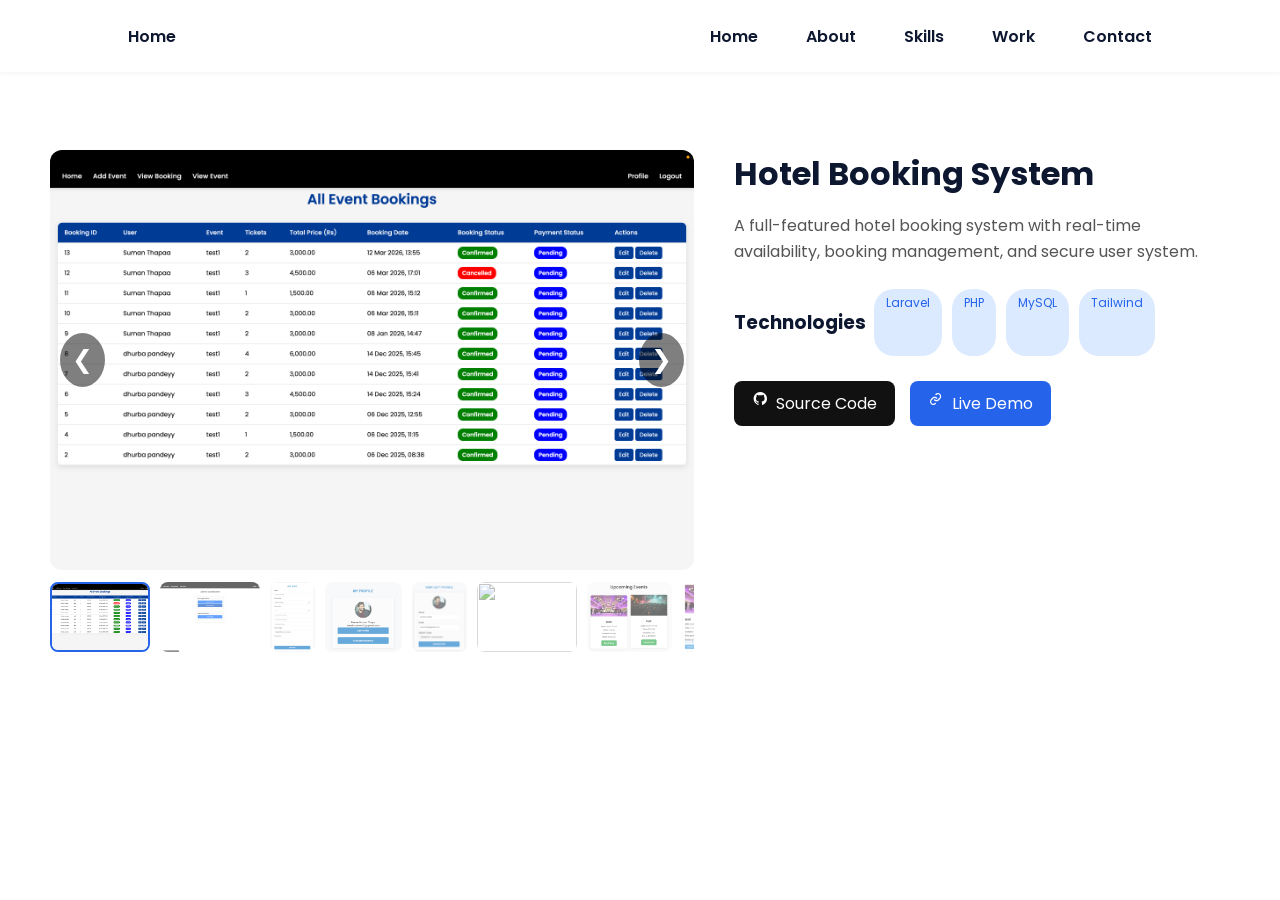
==== project/event-management.html @ b8c372fc "Adding Changes" ====
<!DOCTYPE html>
<html lang="en">
<head>
  <meta charset="UTF-8">
  <meta name="viewport" content="width=device-width, initial-scale=1.0">

  <link rel="stylesheet" href="../assets/css/styles.css">
  <link rel="stylesheet" href="style/style.css">

  <link href="https://unpkg.com/boxicons@2.1.4/css/boxicons.min.css" rel="stylesheet">

  <title>Hotel Booking Project</title>
</head>

<body>

<!-- HEADER -->
<header class="l-header">
  <nav class="nav bd-grid">
    <div><a href="../index.html" class="nav__logo">Home</a></div>

    <ul class="nav__list">
      <li class="nav__item"><a href="../index.html#home" class="nav__link">Home</a></li>
      <li class="nav__item"><a href="../index.html#about" class="nav__link">About</a></li>
      <li class="nav__item"><a href="../index.html#skills" class="nav__link">Skills</a></li>
      <li class="nav__item"><a href="../index.html#work" class="nav__link">Work</a></li>
      <li class="nav__item"><a href="../index.html#contact" class="nav__link">Contact</a></li>
    </ul>
  </nav>
</header>

<!-- PROJECT -->
<section class="project-detail">

  <div class="detail-container">

    <!-- LEFT -->
    <div class="left">

      <div class="slider">
            <span class="arrow left-arrow" onclick="prevSlide()">❮</span>

            <img id="mainImage" class="main-img" onclick="openPreview()">

            <span class="arrow right-arrow" onclick="nextSlide()">❯</span>
    </div>

    <!-- Thumbnails (auto generated) -->
    <div class="thumbs"></div>
        <div id="preview" class="preview" onclick="outsideClick(event)">
            <span class="close" onclick="closePreview()">✖</span>
            <img id="previewImg">
        </div>
    </div>

    <!-- RIGHT -->
    <div class="right">

      <h1 class="title">Hotel Booking System</h1>

      <p class="desc">
        A full-featured hotel booking system with real-time availability,
        booking management, and secure user system.
      </p>

      <div class="tech">
        <h3>Technologies</h3>
        <div class="tags">
          <span>Laravel</span>
          <span>PHP</span>
          <span>MySQL</span>
          <span>Tailwind</span>
        </div>
      </div>

      <div class="buttons">
        <a href="#" class="btn github"><i class="bx bxl-github"></i> Source Code</a>
        <a href="#" class="btn live"><i class="bx bx-link"></i> Live Demo</a>
      </div>

    </div>

  </div>

</section>


</body>
</html>



<script src="js/script.js"></script>

<script>
    initSlider([
        "../assets/img/project/event_management/1.png",
        "../assets/img/project/event_management/2.png",
        "../assets/img/project/event_management/3.png",
        "../assets/img/project/event_management/4.png",
        "../assets/img/project/event_management/5.png",
        "../assets/img/project/event_management/6.png",
        "../assets/img/project/event_management/7.png",
        "../assets/img/project/event_management/8.png",
        "../assets/img/project/event_management/9.png"

    ]);
</script>
---- assets/css/styles.css ----
/*===== GOOGLE FONTS =====*/
@import url("https://fonts.googleapis.com/css2?family=Poppins:wght@400;600;700&display=swap");
/*===== VARIABLES CSS =====*/
:root {
  --header-height: 3rem;
  --font-semi: 600;
  /*===== Colores =====*/
  /*Purple 260 - Red 355 - Blue 224 - Pink 340*/
  /* HSL color mode */
  --hue-color: 224;
  --first-color: hsl(var(--hue-color), 89%, 60%);
  --second-color: hsl(var(--hue-color), 56%, 12%);
  /*===== Fuente y tipografia =====*/
  --body-font: "Poppins", sans-serif;
  --big-font-size: 2rem;
  --h2-font-size: 1.25rem;
  --normal-font-size: .938rem;
  --smaller-font-size: .75rem;
  /*===== Margenes =====*/
  --mb-2: 1rem;
  --mb-4: 2rem;
  --mb-5: 2.5rem;
  --mb-6: 3rem;
  /*===== z index =====*/
  --z-back: -10;
  --z-fixed: 100;
}
@media screen and (min-width: 968px) {
  :root {
    --big-font-size: 3.5rem;
    --h2-font-size: 2rem;
    --normal-font-size: 1rem;
    --smaller-font-size: .875rem;
  }
}

/*===== BASE =====*/
*, ::before, ::after {
  box-sizing: border-box;
}

html {
  scroll-behavior: smooth;
}

body {
  margin: var(--header-height) 0 0 0;
  font-family: var(--body-font);
  font-size: var(--normal-font-size);
  color: var(--second-color);
}

h1, h2, p {
  margin: 0;
}

ul {
  margin: 0;
  padding: 0;
  list-style: none;
}

a {
  text-decoration: none;
}

img {
  max-width: 100%;
  height: auto;
  display: block;
}

/*===== CLASS CSS ===== */
.section-title {
  position: relative;
  font-size: var(--h2-font-size);
  color: var(--first-color);
  margin-top: var(--mb-2);
  margin-bottom: var(--mb-4);
  text-align: center;
}
.section-title::after {
  position: absolute;
  content: "";
  width: 64px;
  height: 0.18rem;
  left: 0;
  right: 0;
  margin: auto;
  top: 2rem;
  background-color: var(--first-color);
}

.section {
  padding-top: 3rem;
  padding-bottom: 2rem;
}

/*===== LAYOUT =====*/
.bd-grid {
  max-width: 1024px;
  display: grid;
  margin-left: var(--mb-2);
  margin-right: var(--mb-2);
}

.l-header {
  width: 100%;
  position: fixed;
  top: 0;
  left: 0;
  z-index: var(--z-fixed);
  background-color: #fff;
  box-shadow: 0 1px 4px rgba(146, 161, 176, 0.15);
}

/*===== NAV =====*/
.nav {
  height: var(--header-height);
  display: flex;
  justify-content: space-between;
  align-items: center;
  font-weight: var(--font-semi);
}
@media screen and (max-width: 767px) {
  .nav__menu {
    position: fixed;
    top: var(--header-height);
    right: -100%;
    width: 80%;
    height: 100%;
    padding: 2rem;
    background-color: var(--second-color);
    transition: 0.5s;
  }
}
.nav__item {
  margin-bottom: var(--mb-4);
}
.nav__link {
  position: relative;
  color: #fff;
}
.nav__link:hover {
  position: relative;
}
.nav__link:hover::after {
  position: absolute;
  content: "";
  width: 100%;
  height: 0.18rem;
  left: 0;
  top: 2rem;
  background-color: var(--first-color);
}
.nav__logo {
  color: var(--second-color);
}
.nav__toggle {
  color: var(--second-color);
  font-size: 1.5rem;
  cursor: pointer;
}

/*Active menu*/
.active-link::after {
  position: absolute;
  content: "";
  width: 100%;
  height: 0.18rem;
  left: 0;
  top: 2rem;
  background-color: var(--first-color);
}

/*=== Show menu ===*/
.show {
  right: 0;
}

/*===== HOME =====*/
.home {
  position: relative;
  row-gap: 5rem;
  padding: 4rem 0 5rem;
}
.home__data {
  align-self: center;
}
.home__title {
  font-size: var(--big-font-size);
  margin-bottom: var(--mb-5);
}
.home__title-color {
  color: var(--first-color);
}
.home__social {
  display: flex;
  flex-direction: column;
}
.home__social-icon {
  width: max-content;
  margin-bottom: var(--mb-2);
  font-size: 1.5rem;
  color: var(--second-color);
}
.home__social-icon:hover {
  color: var(--first-color);
}
.home__img {
  position: absolute;
  right: 0;
  bottom: 0;
  width: 260px;
}
.home__blob {
  fill: var(--first-color);
}
.home__blob-img {
  width: 360px;
}

/*BUTTONS*/
.button {
  display: inline-block;
  background-color: var(--first-color);
  color: #fff;
  padding: 0.75rem 2.5rem;
  font-weight: var(--font-semi);
  border-radius: 0.5rem;
  transition: 0.3s;
}
.button:hover {
  box-shadow: 0px 10px 36px rgba(0, 0, 0, 0.15);
}

/* ===== ABOUT =====*/
.about__container {
  row-gap: 2rem;
  text-align: center;
}
.about__subtitle {
  margin-bottom: var(--mb-2);
}
.about__img {
  justify-self: center;
}
.about__img img {
  width: 200px;
  border-radius: 0.5rem;
}

/* ===== SKILLS =====*/
.skills__container {
  row-gap: 2rem;
  text-align: center;
}
.skills__subtitle {
  margin-bottom: var(--mb-2);
}
.skills__text {
  margin-bottom: var(--mb-4);
}
.skills__data {
  display: flex;
  justify-content: space-between;
  align-items: center;
  position: relative;
  font-weight: var(--font-semi);
  padding: 0.5rem 1rem;
  margin-bottom: var(--mb-4);
  border-radius: 0.5rem;
  box-shadow: 0px 4px 25px rgba(14, 36, 49, 0.15);
}
.skills__icon {
  font-size: 2rem;
  margin-right: var(--mb-2);
  color: var(--first-color);
}
.skills__names {
  display: flex;
  align-items: center;
}
.skills__bar {
  position: absolute;
  left: 0;
  bottom: 0;
  background-color: var(--first-color);
  height: 0.25rem;
  border-radius: 0.5rem;
  z-index: var(--z-back);
}
.skills__html {
  width: 95%;
}
.skills__css {
  width: 85%;
}
.skills__js {
  width: 65%;
}
.skills__ux {
  width: 85%;
}
.skills__img {
  border-radius: 0.5rem;
}

/* ===== WORK =====*/
.work__container {
  row-gap: 2rem;
}
.work__img {
  box-shadow: 0px 4px 25px rgba(14, 36, 49, 0.15);
  border-radius: 0.5rem;
  overflow: hidden;
}
.work__img img {
  transition: 1s;
}
.work__img img:hover {
  transform: scale(1.1);
}

/* ===== CONTACT =====*/
.contact__input {
  width: 100%;
  font-size: var(--normal-font-size);
  font-weight: var(--font-semi);
  padding: 1rem;
  border-radius: 0.5rem;
  border: 1.5px solid var(--second-color);
  outline: none;
  margin-bottom: var(--mb-4);
}
.contact__button {
  display: block;
  border: none;
  outline: none;
  font-size: var(--normal-font-size);
  cursor: pointer;
  margin-left: auto;
}

/* ===== FOOTER =====*/
.footer {
  background-color: var(--second-color);
  color: #fff;
  text-align: center;
  font-weight: var(--font-semi);
  padding: 2rem 0;
}
.footer__title {
  font-size: 2rem;
  margin-bottom: var(--mb-4);
}
.footer__social {
  margin-bottom: var(--mb-4);
}
.footer__icon {
  font-size: 1.5rem;
  color: #fff;
  margin: 0 var(--mb-2);
}
.footer__copy {
  font-size: var(--smaller-font-size);
}

/* ===== MEDIA QUERIES=====*/
@media screen and (max-width: 320px) {
  .home {
    row-gap: 2rem;
  }
  .home__img {
    width: 200px;
  }
}
@media screen and (min-width: 576px) {
  .home {
    padding: 4rem 0 2rem;
  }
  .home__social {
    padding-top: 0;
    padding-bottom: 2.5rem;
    flex-direction: row;
    align-self: flex-end;
  }
  .home__social-icon {
    margin-bottom: 0;
    margin-right: var(--mb-4);
  }
  .home__img {
    width: 300px;
    bottom: 25%;
  }
  .about__container {
    grid-template-columns: repeat(2, 1fr);
    align-items: center;
    text-align: initial;
  }
  .skills__container {
    grid-template-columns: 0.7fr;
    justify-content: center;
    column-gap: 1rem;
  }
  .work__container {
    grid-template-columns: repeat(2, 1fr);
    column-gap: 2rem;
    padding-top: 2rem;
  }
  .contact__form {
    width: 360px;
    padding-top: 2rem;
  }
  .contact__container {
    justify-items: center;
  }
}
@media screen and (min-width: 768px) {
  body {
    margin: 0;
  }
  .section {
    padding-top: 4rem;
    padding-bottom: 3rem;
  }
  .section-title {
    margin-bottom: var(--mb-6);
  }
  .section-title::after {
    width: 80px;
    top: 3rem;
  }
  .nav {
    height: calc(var(--header-height) + 1.5rem);
  }
  .nav__list {
    display: flex;
    padding-top: 0;
  }
  .nav__item {
    margin-left: var(--mb-6);
    margin-bottom: 0;
  }
  .nav__toggle {
    display: none;
  }
  .nav__link {
    color: var(--second-color);
  }
  .home {
    padding: 8rem 0 2rem;
  }
  .home__img {
    width: 400px;
    bottom: 10%;
  }
  .about__container {
    padding-top: 2rem;
  }
  .about__img img {
    width: 300px;
  }
  .skills__container {
    grid-template-columns: repeat(2, 1fr);
    column-gap: 2rem;
    align-items: center;
    text-align: initial;
  }
  .work__container {
    grid-template-columns: repeat(3, 1fr);
    column-gap: 2rem;
  }
}
@media screen and (min-width: 992px) {
  .bd-grid {
    margin-left: auto;
    margin-right: auto;
  }
  .home {
    padding: 10rem 0 2rem;
  }
  .home__img {
    width: 450px;
  }
}


.skills-container {
    display: grid;
    grid-template-columns: repeat(auto-fit, minmax(300px, 1fr));
    gap: 25px;
    margin-top: 2rem;
}

.skills-card {
    background: #fff;
    padding: 20px;
    border-radius: 15px;
    box-shadow: 0 5px 15px rgba(0,0,0,0.1);
    transition: 0.3s;
}

.skills-card:hover {
    transform: translateY(-10px);
    box-shadow: 0 10px 25px rgba(0,0,0,0.2);
}

.card-header {
    display: flex;
    flex-direction: column;
    justify-content: space-between;
    align-items: center;
    margin-bottom: 15px;
}

.card-header span {
    border: 1px solid #3b82f6;
    color: #3b82f6;
    padding: 3px 10px;
    border-radius: 20px;
    font-size: 12px;
}

/* .skills-card ul {
    list-style: none;
    padding: 0;
} */

.skills-card ul li {
    display: flex;
    align-items: center;
    gap: 12px;
    margin: 12px 0;
    font-weight: 500;
    transition: 0.3s;
    color: #333;
    transition: 0.3s;
}

.skills-card ul {
    display: flex;
    flex-direction: column;
    gap: 10px; /* 🔥 space between HTML, CSS, JS */
}
.skills-card ul li i {
    font-size: 20px;
    color: #3b82f6;
}

.skills-card ul li:hover {
    transform: translateX(5px);
    color: #000;
}

.skills-card ul li img {
    width: 40px;
    height: 40px;
    object-fit: contain;
    min-width: 40px;
}



.title {
    display: flex;
    align-items: center;
    gap: 30px; /* space between image and text */
}

.title img {
    width: 45px;
    height: 45px;
    object-fit: cover;
}

.card-header span {
    border: 1px solid #3b82f6;
    color: #3b82f6;
    padding: 3px 10px;
    border-radius: 20px;
    font-size: 12px;
}

.custom-text {
  font-size: 1rem;
  color: #6b7280; /* gray-500 */
  line-height: 1.625;
  max-width: 42rem;
  margin-left: auto;
  margin-right: auto;
  text-align: center;
  animation: fadeInUp 0.6s ease-out 0.2s both;
}

@media (min-width: 768px) {
  .custom-text {
    font-size: 1.125rem;
  }
}

@keyframes fadeInUp {
  from {
    opacity: 0;
    transform: translateY(20px);
  }
  to {
    opacity: 1;
    transform: translateY(0);
  }
}



/* Section */
.projects {
  padding: 50px 20px;
  text-align: center;
}

/* Title */
.section-title {
  font-size: 28px;
  color: #2563eb; /* blue */
  margin-bottom: 30px;
}

/* Container */
.project-container {
  display: grid;
  grid-template-columns: repeat(3, 1fr);
  gap: 25px;
}

/* Card */
.project-card {
  background: #fff;
  padding: 15px;
  border-radius: 15px;
  box-shadow: 0 5px 15px rgba(0,0,0,0.1);
  text-align: left;
  transition: 0.3s;
}

.project-card:hover {
  transform: translateY(-5px);
}

/* Image */
.project-img {
  width: 100%;
  height: 180px;
  object-fit: cover;
  border-radius: 10px;
}

/* Title */
.project-title {
  font-size: 18px;
  font-weight: bold;
  margin: 10px 0;
}

/* Description */
.project-desc {
  font-size: 14px;
  color: #555;
  margin-bottom: 10px;
}

/* Tech tags */
.tech {
  display: flex;
  flex-wrap: wrap;
  gap: 8px;
}

.tech span {
  background: #dbeafe;
  color: #2563eb;
  padding: 5px 10px;
  border-radius: 20px;
  font-size: 12px;
}


/* Tablet */
@media (max-width: 900px) {
  .project-container {
    grid-template-columns: repeat(2, 1fr);
  }
}

/* Mobile */
@media (max-width: 600px) {
  .project-container {
    grid-template-columns: 1fr;
  }
}



/* Image wrapper */
/* wrapper */
.img-box {
  position: relative;
  overflow: hidden;
  border-radius: 10px;
}

/* image (NO zoom now) */
.project-img {
  width: 100%;
  height: 180px;
  object-fit: cover;
}

/* overlay */
.overlay {
  position: absolute;
  inset: 0;
  /* background: rgba(245, 245, 245, 0.6); */
  display: flex;
  justify-content: center;
  align-items: center;
  gap: 15px;
  opacity: 0;
  transition: 0.3s;
}

/* icons */
.icon {
  background: rgb(39, 36, 36);
  color: #2563eb;
  font-size: 20px;
  padding: 12px;
  border-radius: 50%;
  transform: scale(0.7);
  transition: 0.3s;
}

/* icon hover zoom */
.icon:hover {
  transform: scale(1.2);
  background: #2563eb;
  color: white;
}

/* show overlay */
.project-card:hover .overlay {
  opacity: 1;
}

/* animate icons when card hover */
.project-card:hover .icon {
  transform: scale(1);
}

/* bottom line (keep same) */
.bottom-line {
  height: 3px;
  width: 0%;
  background: #2563eb;
  margin-top: 10px;
  transition: 0.3s;
}

.project-card:hover .bottom-line {
  width: 100%;
}

/* cursor */
.project-card {
  cursor: pointer;
}
---- project/style/style.css ----
.project-detail {
  padding-top: 90px;
}

/* layout */
.detail-container {
  display: grid;
  grid-template-columns: 1.3fr 1fr;
  gap: 40px;
  padding: 60px 50px;
}

/* slider */
.slider {
  position: relative;
}

.main-img {
  width: 100%;
  height: 420px;
  object-fit: cover;
  border-radius: 12px;
  cursor: pointer;
}

/* arrows */
.arrow {
  position: absolute;
  top: 50%;
  transform: translateY(-50%);
  font-size: 25px;
  background: rgba(0,0,0,0.5);
  color: white;
  padding: 8px 12px;
  border-radius: 50%;
  cursor: pointer;
}

.left-arrow { left: 10px; }
.right-arrow { right: 10px; }

/* thumbnails */
.thumbs {
  display: flex;
  gap: 10px;
  margin-top: 12px;
  overflow-x: auto;
}

.thumbs img {
  width: 100px;
  height: 70px;
  object-fit: cover;
  border-radius: 8px;
  opacity: 0.6;
  cursor: pointer;
  transition: 0.3s;
}

.thumbs img:hover {
  opacity: 1;
  transform: scale(1.05);
}

.thumbs img.active {
  border: 2px solid #2563eb;
  opacity: 1;
}

/* preview */
.preview {
  position: fixed;
  inset: 0;
  background: rgba(0,0,0,0.9);
  display: none;
  justify-content: center;
  align-items: center;
  z-index: 9999;   /* ⭐ ADD THIS */
}

.preview img {
  max-width: 90%;
  max-height: 90%;
}

/* right side */
.title {
  font-size: 32px;
  margin-bottom: 15px;
}

.desc {
  color: #555;
  margin-bottom: 25px;
  line-height: 1.6;
}

/* tech */
.tags {
  display: flex;
  gap: 10px;
  flex-wrap: wrap;
}

.tags span {
  background: #dbeafe;
  color: #2563eb;
  padding: 5px 12px;
  border-radius: 20px;
  font-size: 12px;
}

/* buttons */
.buttons {
  margin-top: 25px;
  display: flex;
  gap: 15px;
}

.btn {
  padding: 10px 18px;
  border-radius: 8px;
  display: flex;
  gap: 8px;
  text-decoration: none;
  color: white;
}

.github { background: #111; }
.live { background: #2563eb; }

/* responsive */
@media (max-width: 768px) {
  .detail-container {
    grid-template-columns: 1fr;
    padding: 30px 20px;
  }

  .main-img {
    height: 250px;
  }
}



.close {
  position: absolute;
  top: 20px;
  right: 30px;
  font-size: 40px;
  color: white;   /* change to pure white */
  cursor: pointer;
  z-index: 10000; /* above everything */
}
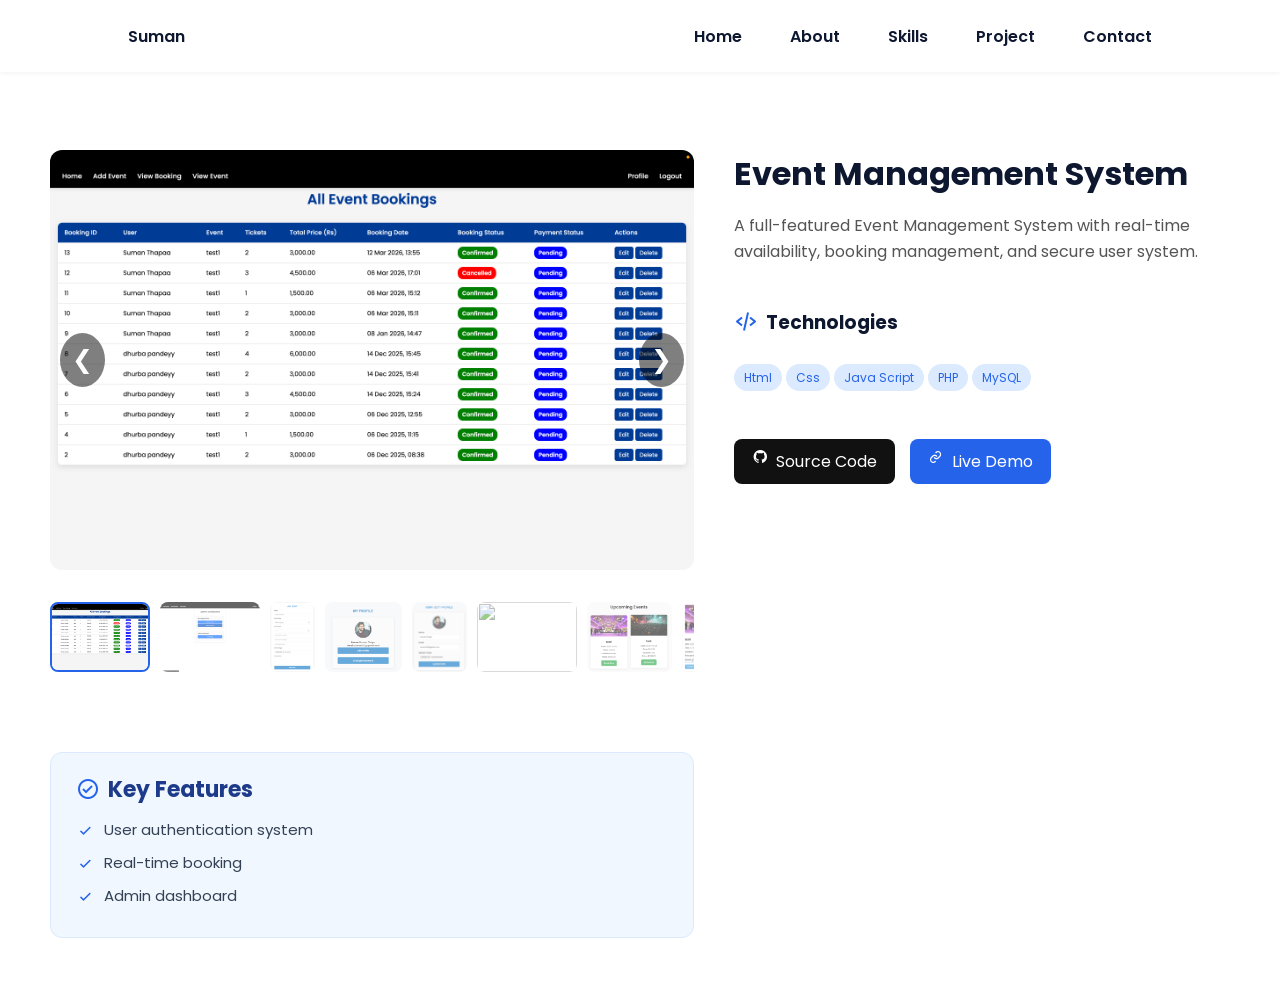
==== commit b072fb48: "New Changes" ====
--- a/project/event-management.html
+++ b/project/event-management.html
@@ -4,12 +4,13 @@
   <meta charset="UTF-8">
   <meta name="viewport" content="width=device-width, initial-scale=1.0">
 
-  <link rel="stylesheet" href="../assets/css/styles.css">
-  <link rel="stylesheet" href="style/style.css">
+  <link rel="stylesheet" href="../assets/css/styles.css?v=398398398">
+  <link rel="stylesheet" href="style/style.css?v=3983983">
+
 
   <link href="https://unpkg.com/boxicons@2.1.4/css/boxicons.min.css" rel="stylesheet">
 
-  <title>Hotel Booking Project</title>
+  <title>Event Management System</title>
 </head>
 
 <body>
@@ -17,15 +18,20 @@
 <!-- HEADER -->
 <header class="l-header">
   <nav class="nav bd-grid">
-    <div><a href="../index.html" class="nav__logo">Home</a></div>
-
+    <div><a href="../index.html" class="nav__logo">Suman</a></div>
+    <div class="nav__menu" id="nav-menu">
     <ul class="nav__list">
       <li class="nav__item"><a href="../index.html#home" class="nav__link">Home</a></li>
       <li class="nav__item"><a href="../index.html#about" class="nav__link">About</a></li>
       <li class="nav__item"><a href="../index.html#skills" class="nav__link">Skills</a></li>
-      <li class="nav__item"><a href="../index.html#work" class="nav__link">Work</a></li>
+      <li class="nav__item"><a href="../index.html#project" class="nav__link">Project</a></li>
       <li class="nav__item"><a href="../index.html#contact" class="nav__link">Contact</a></li>
     </ul>
+    </div>
+    <div class="nav__toggle" id="nav-toggle">
+          <i class='bx bx-menu'></i>
+    </div>
+
   </nav>
 </header>
 
@@ -37,45 +43,60 @@
     <!-- LEFT -->
     <div class="left">
 
-      <div class="slider">
-            <span class="arrow left-arrow" onclick="prevSlide()">❮</span>
+        <div class="slider">
+              <span class="arrow left-arrow" onclick="prevSlide()">❮</span>
 
-            <img id="mainImage" class="main-img" onclick="openPreview()">
+              <img id="mainImage" class="main-img" onclick="openPreview()">
 
-            <span class="arrow right-arrow" onclick="nextSlide()">❯</span>
-    </div>
+              <span class="arrow right-arrow" onclick="nextSlide()">❯</span>
+        </div>
 
-    <!-- Thumbnails (auto generated) -->
-    <div class="thumbs"></div>
+        <!-- Thumbnails (auto generated) -->
+        <div class="thumbs"></div>
         <div id="preview" class="preview" onclick="outsideClick(event)">
-            <span class="close" onclick="closePreview()">✖</span>
-            <img id="previewImg">
+          <span class="close" onclick="closePreview(); event.stopPropagation();">✖</span>          <img id="previewImg">
         </div>
+
+          <div class="key-feature">
+          <h2><i class='bx bx-check-circle'></i> Key Features</h2>
+
+          <ul>
+            <li><i class='bx bx-check'></i> User authentication system</li>
+            <li><i class='bx bx-check'></i> Real-time booking</li>
+            <li><i class='bx bx-check'></i> Admin dashboard</li>
+          </ul>
+        </div>
+
     </div>
 
     <!-- RIGHT -->
     <div class="right">
 
-      <h1 class="title">Hotel Booking System</h1>
+      <h1 class="title">Event Management System</h1>
 
       <p class="desc">
-        A full-featured hotel booking system with real-time availability,
+        A full-featured Event Management System with real-time availability,
         booking management, and secure user system.
       </p>
 
       <div class="tech">
-        <h3>Technologies</h3>
-        <div class="tags">
-          <span>Laravel</span>
-          <span>PHP</span>
-          <span>MySQL</span>
-          <span>Tailwind</span>
+          <div class="tech-title">
+            <i class='bx bx-code-alt'></i>
+            <h3>Technologies</h3>
+          </div>
+
+          <div class="tags">
+            <span>Html</span>
+            <span>Css</span>
+            <span>Java Script</span>
+            <span>PHP</span>
+            <span>MySQL</span>
+          </div>
         </div>
-      </div>
 
       <div class="buttons">
-        <a href="#" class="btn github"><i class="bx bxl-github"></i> Source Code</a>
-        <a href="#" class="btn live"><i class="bx bx-link"></i> Live Demo</a>
+        <a href="https://github.com/SthaKing10/Event-Management.git" class="btn github" target="_blank"><i class="bx bxl-github"></i> Source Code</a>
+        <a href="https://github.com/SthaKing10/Event-Management.git" class="btn live" target="_blank" ><i class="bx bx-link" ></i> Live Demo</a>
       </div>
 
     </div>
@@ -91,6 +112,7 @@
 
 
 <script src="js/script.js"></script>
+<script src="../assets/js/main.js"></script>
 
 <script>
     initSlider([
--- a/project/style/style.css
+++ b/project/style/style.css
@@ -9,6 +9,8 @@
   gap: 40px;
   padding: 60px 50px;
 }
+
+
 
 /* slider */
 .slider {
@@ -45,6 +47,13 @@
   gap: 10px;
   margin-top: 12px;
   overflow-x: auto;
+  margin-bottom: 30px;
+}
+
+.left {
+  display: flex;
+  flex-direction: column;
+  gap: 20px;
 }
 
 .thumbs img {
@@ -78,6 +87,12 @@
   z-index: 9999;   /* ⭐ ADD THIS */
 }
 
+
+.preview.active {
+  display: flex;
+  pointer-events: auto;
+}
+
 .preview img {
   max-width: 90%;
   max-height: 90%;
@@ -95,24 +110,26 @@
   line-height: 1.6;
 }
 
-/* tech */
-.tags {
-  display: flex;
-  gap: 10px;
-  flex-wrap: wrap;
-}
-
-.tags span {
-  background: #dbeafe;
+.tech{
+  display: flex;
+  flex-direction: column;
+}
+
+
+.tech-title {
+  display: flex;
+  align-items: center;
+  gap: 8px;
+}
+
+.tech-title i {
+  font-size: 24px;
   color: #2563eb;
-  padding: 5px 12px;
-  border-radius: 20px;
-  font-size: 12px;
 }
 
 /* buttons */
 .buttons {
-  margin-top: 25px;
+  margin-top: 50px;
   display: flex;
   gap: 15px;
 }
@@ -151,4 +168,46 @@
   color: white;   /* change to pure white */
   cursor: pointer;
   z-index: 10000; /* above everything */
+}
+
+
+.key-feature {
+  margin-top: 30px;
+  padding: 20px 25px;
+  background: #f0f7ff; /* light blue */
+  border-radius: 12px;
+  border: 1px solid #dbeafe;
+}
+
+.key-feature h2 {
+  display: flex;
+  align-items: center;
+  gap: 8px;
+  font-size: 22px;
+  color: #1e3a8a; /* dark blue */
+}
+
+.key-feature h2 i {
+  color: #2563eb; /* blue icon */
+  font-size: 24px;
+}
+
+.key-feature ul {
+  list-style: none;
+  padding: 0;
+  margin-top: 12px;
+}
+
+.key-feature li {
+  display: flex;
+  align-items: center;
+  gap: 10px;
+  margin-bottom: 10px;
+  color: #334155;
+  font-size: 15px;
+}
+
+.key-feature li i {
+  color: #2563eb; /* blue tick */
+  font-size: 18px;
 }
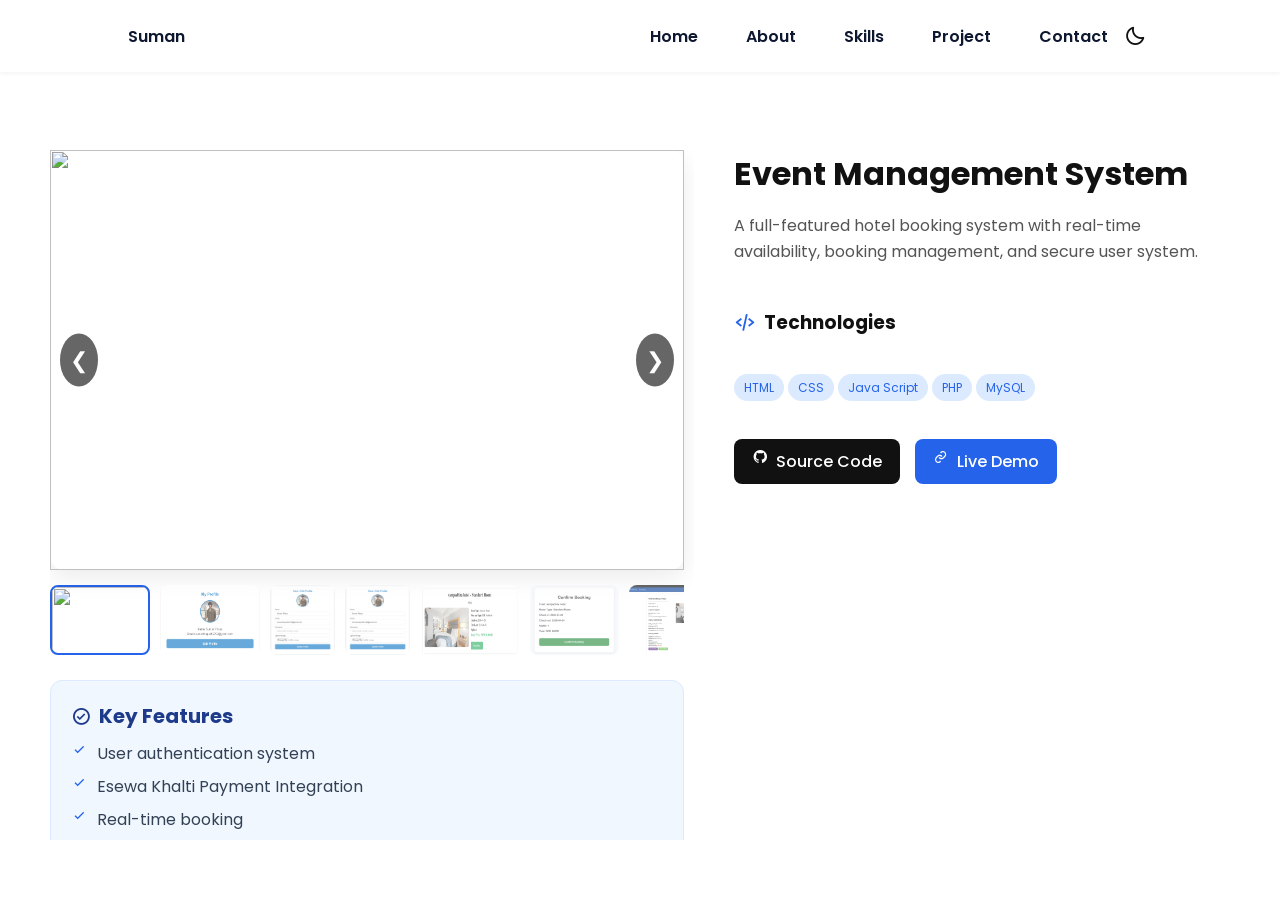
==== commit 16c4e345: "Adding new project" ====
--- a/project/event-management.html
+++ b/project/event-management.html
@@ -4,13 +4,13 @@
   <meta charset="UTF-8">
   <meta name="viewport" content="width=device-width, initial-scale=1.0">
 
-  <link rel="stylesheet" href="../assets/css/styles.css?v=398398398">
-  <link rel="stylesheet" href="style/style.css?v=3983983">
+  <link rel="stylesheet" href="../assets/css/styles.css?v=39839479898">
+  <link rel="stylesheet" href="style/style.css?v=393839898">
 
 
   <link href="https://unpkg.com/boxicons@2.1.4/css/boxicons.min.css" rel="stylesheet">
 
-  <title>Event Management System</title>
+  <title>Hotel Booking Project</title>
 </head>
 
 <body>
@@ -26,6 +26,10 @@
       <li class="nav__item"><a href="../index.html#skills" class="nav__link">Skills</a></li>
       <li class="nav__item"><a href="../index.html#project" class="nav__link">Project</a></li>
       <li class="nav__item"><a href="../index.html#contact" class="nav__link">Contact</a></li>
+      <button id="themeToggle" class="theme-btn">
+      <i class='bx bx-moon' id="themeIcon"></i>
+      </button> 
+      
     </ul>
     </div>
     <div class="nav__toggle" id="nav-toggle">
@@ -46,8 +50,7 @@
         <div class="slider">
               <span class="arrow left-arrow" onclick="prevSlide()">❮</span>
 
-              <img id="mainImage" class="main-img" onclick="openPreview()">
-
+                  <div id="mainImage" class="main-img" onclick="openPreview()"></div>
               <span class="arrow right-arrow" onclick="nextSlide()">❯</span>
         </div>
 
@@ -62,6 +65,7 @@
 
           <ul>
             <li><i class='bx bx-check'></i> User authentication system</li>
+            <li><i class='bx bx-check'></i> Esewa Khalti Payment Integration</li>
             <li><i class='bx bx-check'></i> Real-time booking</li>
             <li><i class='bx bx-check'></i> Admin dashboard</li>
           </ul>
@@ -75,7 +79,7 @@
       <h1 class="title">Event Management System</h1>
 
       <p class="desc">
-        A full-featured Event Management System with real-time availability,
+        A full-featured hotel booking system with real-time availability,
         booking management, and secure user system.
       </p>
 
@@ -86,8 +90,8 @@
           </div>
 
           <div class="tags">
-            <span>Html</span>
-            <span>Css</span>
+            <span>HTML</span>
+            <span>CSS</span>
             <span>Java Script</span>
             <span>PHP</span>
             <span>MySQL</span>
@@ -95,8 +99,8 @@
         </div>
 
       <div class="buttons">
-        <a href="https://github.com/SthaKing10/Event-Management.git" class="btn github" target="_blank"><i class="bx bxl-github"></i> Source Code</a>
-        <a href="https://github.com/SthaKing10/Event-Management.git" class="btn live" target="_blank" ><i class="bx bx-link" ></i> Live Demo</a>
+        <a href="https://github.com/Suman-Thapa/Hotel-Booking.git" class="btn github" target="_blank"><i class="bx bxl-github"></i> Source Code</a>
+        <a href="https://bookhotelbysuman.gamer.gd/" class="btn live" target="_blank" ><i class="bx bx-link" ></i> Live Demo</a>
       </div>
 
     </div>
@@ -111,20 +115,26 @@
 
 
 
+<script src="https://unpkg.com/scrollreveal"></script>
 <script src="js/script.js"></script>
 <script src="../assets/js/main.js"></script>
-
 <script>
     initSlider([
-        "../assets/img/project/event_management/1.png",
-        "../assets/img/project/event_management/2.png",
-        "../assets/img/project/event_management/3.png",
-        "../assets/img/project/event_management/4.png",
-        "../assets/img/project/event_management/5.png",
-        "../assets/img/project/event_management/6.png",
-        "../assets/img/project/event_management/7.png",
-        "../assets/img/project/event_management/8.png",
-        "../assets/img/project/event_management/9.png"
+        "../assets/img/project/hotel_booking/1.png",
+        "../assets/img/project/hotel_booking/2.png",
+        "../assets/img/project/hotel_booking/3.png",
+        "../assets/img/project/hotel_booking/3.png",
+        "../assets/img/project/hotel_booking/4.png",
+        "../assets/img/project/hotel_booking/5.png",
+        "../assets/img/project/hotel_booking/6.png",
+        "../assets/img/project/hotel_booking/7.png",
+        "../assets/img/project/hotel_booking/8.png",
+        "../assets/img/project/hotel_booking/9.png",
+        "../assets/img/project/hotel_booking/10.png",
+        "../assets/img/project/hotel_booking/11.png",
+        "../assets/img/project/hotel_booking/12.png",
+        "../assets/img/project/hotel_booking/13.png"
+
 
     ]);
 </script>
--- a/assets/css/styles.css
+++ b/assets/css/styles.css
@@ -343,12 +343,16 @@
 }
 
 /* ===== FOOTER =====*/
+/* LIGHT MODE */
 .footer {
-  background-color: var(--second-color);
-  color: #fff;
+  background: #f8fafc;
+  color: #111;
   text-align: center;
-  font-weight: var(--font-semi);
   padding: 2rem 0;
+}
+
+.footer__copy {
+  color: #555;
 }
 .footer__title {
   font-size: 2rem;
@@ -365,6 +369,19 @@
 .footer__copy {
   font-size: var(--smaller-font-size);
 }
+
+
+/* DARK MODE */
+body.dark .footer {
+  background-color: var(--second-color);
+  color: #fff;
+}
+
+body.dark .footer__copy {
+  color: #ccc;
+}
+
+
 
 /* ===== MEDIA QUERIES=====*/
 @media screen and (max-width: 320px) {
@@ -776,3 +793,319 @@
 
 
 
+.contact {
+  text-align: center;
+  padding: 80px 20px;
+  background: #ffffff;
+  color: #fff;
+}
+
+.contact h1 {
+  font-size: 40px;
+  margin-bottom: 10px;
+}
+
+.contact {
+  color: #111;
+}
+
+.contact h1 span {
+  color: #2563eb;
+}
+
+.contact p {
+  color: #555;
+  margin-bottom: 50px;
+}
+
+
+.contact h1  {
+  color: #2563eb; /* nice blue for white bg */
+}
+
+
+body.dark .contact {
+  color: #fff;
+}
+
+body.dark .contact h1 span {
+  color: #4f8cff;
+}
+
+body.dark .contact p {
+  color: #aaa;
+}
+
+/* grid */
+.contact-container {
+  display: grid;
+  grid-template-columns: repeat(3, 1fr);
+  gap: 25px;
+}
+
+@media (max-width: 768px) {
+  .contact-container {
+    grid-template-columns: 1fr;
+  }
+}
+
+/* DARK MODE */
+body.dark .contact {
+  background: linear-gradient(135deg, #0a192f, #0f172a);
+  color: #fff;
+}
+
+body.dark .contact p {
+  color: #aaa;
+}
+
+
+
+/* card */
+.card {
+  display: flex;
+  align-items: center;
+  gap: 20px;
+  padding: 25px;
+  border-radius: 16px;
+background: #f8fafc;
+  border: 1px solid #e5e7eb;    /* light border */
+  color: #111;                  /* text black */
+  transition: 0.3s;
+  cursor: pointer;
+}
+
+.card p {
+  color: #2563eb;
+}
+
+.card i {
+  color: #fff; /* icon stays white inside colored bg */
+}
+/* icon */
+.card i {
+  color: #fff;
+  padding: 15px;
+  border-radius: 12px;
+  font-size: 24px;
+}
+
+/* text */
+.card h3 {
+  margin: 0;
+}
+
+
+
+/* hover effect */
+.card:hover {
+  transform: translateY(-8px) scale(1.02);
+  border-color: #4f8cff;
+  box-shadow: 0 10px 30px rgba(79,140,255,0.3);
+}
+
+/* icon hover */
+.card:hover i {
+  transform: rotate(8deg) scale(1.1);
+}
+
+
+.card {
+  text-decoration: none;
+  color: inherit;
+}
+
+
+.card i.bxl-facebook {
+  background: linear-gradient(135deg, #1877f2, #3b5998);
+}
+
+
+/* GitHub */
+.card i.bxl-github {
+  background: #181717;
+}
+
+/* LinkedIn */
+.card i.bxl-linkedin {
+  background: linear-gradient(135deg, #0a66c2, #004182);
+}
+
+/* Instagram */
+.card i.bxl-instagram {
+  background: linear-gradient(135deg, #f58529, #dd2a7b, #8134af, #515bd4);
+}
+
+/* YouTube */
+.card i.bxl-youtube {
+  background: #ff0000;
+}
+
+/* Email */
+.card i.bx-envelope {
+  background: linear-gradient(135deg, #00c853, #009624);
+}
+
+/* Facebook */
+.card i.bxl-facebook {
+  background: linear-gradient(135deg, #1877f2, #3b5998);
+}
+
+
+.card i.bx-map {
+  background: linear-gradient(135deg, #34a853, #4285f4, #fbbc05, #ea4335);
+}
+
+
+body.dark .card {
+  background: rgba(255,255,255,0.05);
+  border: 1px solid rgba(255,255,255,0.1);
+  color: #fff;
+}
+
+body.dark .card p {
+  color: #6fa8ff;
+}
+
+#typing::after {
+  content: "|";
+  animation: blink 1s infinite;
+}
+
+@keyframes blink {
+  0%, 50%, 100% { opacity: 1; }
+  25%, 75% { opacity: 0; }
+}
+
+body.dark {
+  background: #0f172a;
+  color: white;
+}
+
+/* NAVBAR */
+body.dark .l-header,
+body.dark .nav {
+  background: #111827;
+}
+
+/* SKILLS CARD */
+body.dark .skills-card {
+  background: #1f2937;
+  color: white;
+}
+
+/* PROJECT CARD */
+body.dark .project-card {
+  background: #1f2937;
+  color: white;
+}
+
+
+/* NAV LINKS */
+body.dark .nav__link {
+  color: white;
+}
+
+/* SKILL LIST TEXT */
+body.dark .skills-card ul li {
+  color: white;
+}
+
+/* PROJECT DESCRIPTION */
+body.dark .project-desc {
+  color: white;
+}
+
+body.dark .nav__logo {
+  color: white;
+}
+
+
+/* Theme button */
+.theme-btn {
+  background: none;
+  border: none;
+  cursor: pointer;
+  font-size: 22px;
+  margin-left: 10px;
+  color: #111;
+  display: flex;
+  align-items: center;
+  justify-content: center;
+}
+
+/* dark mode icon color */
+body.dark .theme-btn {
+  color: white;
+}
+
+.theme-btn:hover {
+  transform: scale(1.1);
+  transition: 0.2s;
+}
+
+
+body.dark {
+  color: white;
+}
+
+
+
+/* light mode default */
+.nav__toggle i {
+  color: #111;
+  font-size: 24px;
+}
+
+/* dark mode */
+body.dark .nav__toggle i {
+  color: white;
+}
+
+/* theme button */
+.theme-btn {
+  background: none;
+  color: inherit;
+  border: none;
+  cursor: pointer;
+  font-size: 22px;
+  margin-left: 10px;
+  display: flex;
+  align-items: center;
+  justify-content: center;
+}
+
+
+
+/* default (desktop - white navbar) */
+.theme-btn {
+  color: #111;
+}
+
+/* mobile menu (dark background) */
+@media screen and (max-width: 767px) {
+  .nav__menu .theme-btn {
+    color: #fff;
+  }
+}
+
+/* dark mode (everywhere) */
+body.dark .theme-btn {
+  color: #fff;
+}
+
+
+
+
+
+/* mobile menu (dark background) */
+@media screen and (max-width: 767px) {
+  .nav__menu .theme-btn {
+    color: #fff;
+  }
+}
+
+/* dark mode (everywhere) */
+body.dark .theme-btn {
+  color: #fff;
+}
--- a/project/style/style.css
+++ b/project/style/style.css
@@ -1,5 +1,7 @@
 .project-detail {
   padding-top: 90px;
+  background: #ffffff;
+  color: #111;
 }
 
 /* layout */
@@ -8,9 +10,22 @@
   grid-template-columns: 1.3fr 1fr;
   gap: 40px;
   padding: 60px 50px;
-}
-
-
+  height: calc(100vh - 90px);
+}
+
+/* LEFT scroll */
+.left {
+  overflow-y: auto;
+  height: 100%;
+  padding-right: 10px;
+}
+
+/* RIGHT fixed */
+.right {
+  position: sticky;
+  top: 100px;
+  height: fit-content;
+}
 
 /* slider */
 .slider {
@@ -21,8 +36,9 @@
   width: 100%;
   height: 420px;
   object-fit: cover;
-  border-radius: 12px;
-  cursor: pointer;
+  border-radius: 14px;
+  cursor: pointer;
+  box-shadow: 0 8px 25px rgba(0,0,0,0.08);
 }
 
 /* arrows */
@@ -30,12 +46,17 @@
   position: absolute;
   top: 50%;
   transform: translateY(-50%);
-  font-size: 25px;
-  background: rgba(0,0,0,0.5);
+  font-size: 22px;
+  background: rgba(0,0,0,0.6);
   color: white;
-  padding: 8px 12px;
+  padding: 10px;
   border-radius: 50%;
   cursor: pointer;
+  transition: 0.3s;
+}
+
+.arrow:hover {
+  background: #2563eb;
 }
 
 .left-arrow { left: 10px; }
@@ -45,21 +66,13 @@
 .thumbs {
   display: flex;
   gap: 10px;
-  margin-top: 12px;
+  margin: 15px 0 25px;
   overflow-x: auto;
-  margin-bottom: 30px;
-}
-
-.left {
-  display: flex;
-  flex-direction: column;
-  gap: 20px;
 }
 
 .thumbs img {
   width: 100px;
   height: 70px;
-  object-fit: cover;
   border-radius: 8px;
   opacity: 0.6;
   cursor: pointer;
@@ -84,18 +97,25 @@
   display: none;
   justify-content: center;
   align-items: center;
-  z-index: 9999;   /* ⭐ ADD THIS */
-}
-
+  z-index: 9999;
+}
 
 .preview.active {
   display: flex;
-  pointer-events: auto;
 }
 
 .preview img {
   max-width: 90%;
   max-height: 90%;
+}
+
+.close {
+  position: absolute;
+  top: 20px;
+  right: 30px;
+  font-size: 35px;
+  color: white;
+  cursor: pointer;
 }
 
 /* right side */
@@ -110,26 +130,28 @@
   line-height: 1.6;
 }
 
-.tech{
+/* tech */
+.tech {
+  margin-top: 20px;
   display: flex;
   flex-direction: column;
 }
-
 
 .tech-title {
   display: flex;
   align-items: center;
   gap: 8px;
+  margin-bottom: 10px;
 }
 
 .tech-title i {
-  font-size: 24px;
+  font-size: 22px;
   color: #2563eb;
 }
 
 /* buttons */
 .buttons {
-  margin-top: 50px;
+  margin-top: 40px;
   display: flex;
   gap: 15px;
 }
@@ -141,73 +163,89 @@
   gap: 8px;
   text-decoration: none;
   color: white;
+  font-weight: 500;
+  transition: 0.3s;
+}
+
+.btn:hover {
+  transform: translateY(-3px);
 }
 
 .github { background: #111; }
 .live { background: #2563eb; }
+
+/* key feature */
+.key-feature {
+  background: #f0f7ff;
+  border: 1px solid #dbeafe;
+  padding: 20px;
+  border-radius: 12px;
+}
+
+.key-feature h2 {
+  display: flex;
+  align-items: center;
+  gap: 8px;
+  font-size: 20px;
+  color: #1e3a8a;
+  margin-bottom: 10px;
+}
+
+.key-feature li {
+  display: flex;
+  gap: 10px;
+  margin-bottom: 8px;
+  color: #334155;
+}
+
+.key-feature li i {
+  color: #2563eb;
+}
+
+/* 🌙 DARK MODE */
+body.dark .project-detail {
+  background: #0f172a;
+  color: #fff;
+}
+
+body.dark .desc {
+  color: #aaa;
+}
+
+body.dark .main-img {
+  box-shadow: 0 8px 25px rgba(0,0,0,0.5);
+}
+
+body.dark .key-feature {
+  background: rgba(255,255,255,0.05);
+  border: 1px solid rgba(255,255,255,0.1);
+}
+
+body.dark .key-feature h2 {
+  color: #4f8cff;
+}
+
+body.dark .key-feature li {
+  color: #ddd;
+}
 
 /* responsive */
 @media (max-width: 768px) {
   .detail-container {
     grid-template-columns: 1fr;
     padding: 30px 20px;
+    height: auto;
+  }
+
+  .left {
+    overflow: visible;
+  }
+
+  .right {
+    position: static;
   }
 
   .main-img {
     height: 250px;
   }
-}
-
-
-
-.close {
-  position: absolute;
-  top: 20px;
-  right: 30px;
-  font-size: 40px;
-  color: white;   /* change to pure white */
-  cursor: pointer;
-  z-index: 10000; /* above everything */
-}
-
-
-.key-feature {
-  margin-top: 30px;
-  padding: 20px 25px;
-  background: #f0f7ff; /* light blue */
-  border-radius: 12px;
-  border: 1px solid #dbeafe;
-}
-
-.key-feature h2 {
-  display: flex;
-  align-items: center;
-  gap: 8px;
-  font-size: 22px;
-  color: #1e3a8a; /* dark blue */
-}
-
-.key-feature h2 i {
-  color: #2563eb; /* blue icon */
-  font-size: 24px;
-}
-
-.key-feature ul {
-  list-style: none;
-  padding: 0;
-  margin-top: 12px;
-}
-
-.key-feature li {
-  display: flex;
-  align-items: center;
-  gap: 10px;
-  margin-bottom: 10px;
-  color: #334155;
-  font-size: 15px;
-}
-
-.key-feature li i {
-  color: #2563eb; /* blue tick */
-  font-size: 18px;
 }
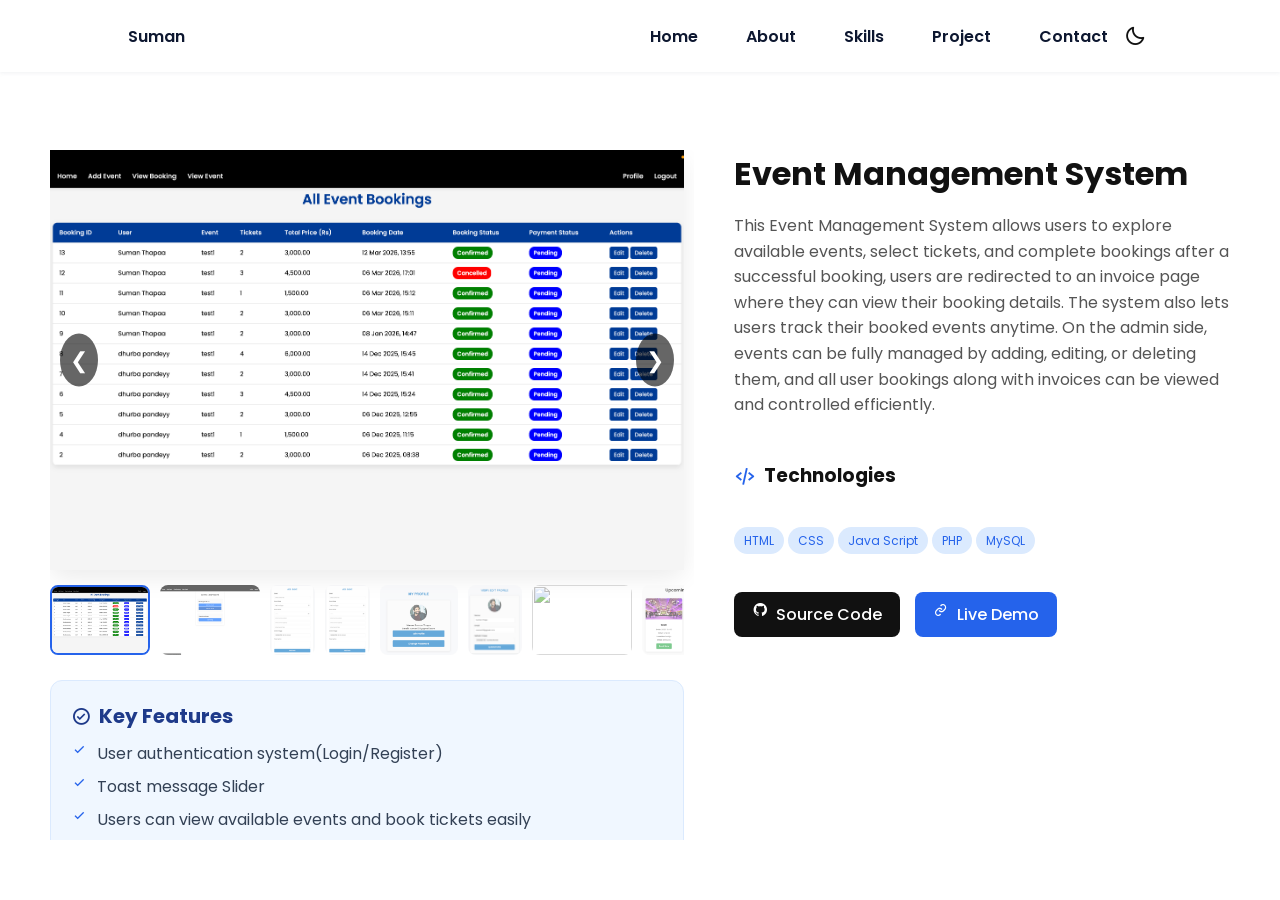
==== commit b64fbb9c: "Adding Changes" ====
--- a/project/event-management.html
+++ b/project/event-management.html
@@ -10,7 +10,7 @@
 
   <link href="https://unpkg.com/boxicons@2.1.4/css/boxicons.min.css" rel="stylesheet">
 
-  <title>Hotel Booking Project</title>
+  <title>Event Management System</title>
 </head>
 
 <body>
@@ -64,10 +64,13 @@
           <h2><i class='bx bx-check-circle'></i> Key Features</h2>
 
           <ul>
-            <li><i class='bx bx-check'></i> User authentication system</li>
-            <li><i class='bx bx-check'></i> Esewa Khalti Payment Integration</li>
-            <li><i class='bx bx-check'></i> Real-time booking</li>
-            <li><i class='bx bx-check'></i> Admin dashboard</li>
+            <li><i class='bx bx-check'></i> User authentication system(Login/Register)</li>
+            <li><i class='bx bx-check'></i> Toast message Slider</li>
+            <li><i class='bx bx-check'></i> Users can view available events and book tickets easily</li>
+            <li><i class='bx bx-check'></i> After booking, user is redirected to invoice page</li>
+            <li><i class='bx bx-check'></i> Users can view their booked events and invoices</li>
+            <li><i class='bx bx-check'></i> Admin can add, edit, and delete events</li>
+            <li><i class='bx bx-check'></i> Admin can view all bookings and invoices made by users</li>
           </ul>
         </div>
 
@@ -79,8 +82,11 @@
       <h1 class="title">Event Management System</h1>
 
       <p class="desc">
-        A full-featured hotel booking system with real-time availability,
-        booking management, and secure user system.
+        This Event Management System allows users to explore available events, select tickets,
+         and complete bookings after a successful booking, users are redirected to an invoice 
+         page where they can view their booking details. The system also lets users track their 
+         booked events anytime. On the admin side, events can be fully managed by adding, editing, 
+         or deleting them, and all user bookings along with invoices can be viewed and controlled efficiently.
       </p>
 
       <div class="tech">
@@ -99,8 +105,8 @@
         </div>
 
       <div class="buttons">
-        <a href="https://github.com/Suman-Thapa/Hotel-Booking.git" class="btn github" target="_blank"><i class="bx bxl-github"></i> Source Code</a>
-        <a href="https://bookhotelbysuman.gamer.gd/" class="btn live" target="_blank" ><i class="bx bx-link" ></i> Live Demo</a>
+        <a href="https://github.com/SthaKing10/Event-Management.git" class="btn github" target="_blank"><i class="bx bxl-github"></i> Source Code</a>
+        <a href="https://github.com/SthaKing10/Event-Management.git" class="btn live" target="_blank" ><i class="bx bx-link" ></i> Live Demo</a>
       </div>
 
     </div>
@@ -120,20 +126,16 @@
 <script src="../assets/js/main.js"></script>
 <script>
     initSlider([
-        "../assets/img/project/hotel_booking/1.png",
-        "../assets/img/project/hotel_booking/2.png",
-        "../assets/img/project/hotel_booking/3.png",
-        "../assets/img/project/hotel_booking/3.png",
-        "../assets/img/project/hotel_booking/4.png",
-        "../assets/img/project/hotel_booking/5.png",
-        "../assets/img/project/hotel_booking/6.png",
-        "../assets/img/project/hotel_booking/7.png",
-        "../assets/img/project/hotel_booking/8.png",
-        "../assets/img/project/hotel_booking/9.png",
-        "../assets/img/project/hotel_booking/10.png",
-        "../assets/img/project/hotel_booking/11.png",
-        "../assets/img/project/hotel_booking/12.png",
-        "../assets/img/project/hotel_booking/13.png"
+        "../assets/img/project/event_management/1.png",
+        "../assets/img/project/event_management/2.png",
+        "../assets/img/project/event_management/3.png",
+        "../assets/img/project/event_management/3.png",
+        "../assets/img/project/event_management/4.png",
+        "../assets/img/project/event_management/5.png",
+        "../assets/img/project/event_management/6.png",
+        "../assets/img/project/event_management/7.png",
+        "../assets/img/project/event_management/8.png",
+        "../assets/img/project/event_management/9.png"
 
 
     ]);
--- a/assets/css/styles.css
+++ b/assets/css/styles.css
@@ -513,6 +513,7 @@
 .skills-card {
     background: #fff;
     padding: 20px;
+    margin: 10px;
     border-radius: 15px;
     box-shadow: 0 5px 15px rgba(0,0,0,0.1);
     transition: 0.3s;
@@ -631,7 +632,7 @@
 
 /* Section */
 .projects {
-  padding: 50px 20px;
+  padding: 50px 10px;
   text-align: center;
 }
 
@@ -846,6 +847,7 @@
 @media (max-width: 768px) {
   .contact-container {
     grid-template-columns: 1fr;
+    margin: 0 10px;
   }
 }
 
@@ -868,15 +870,50 @@
   gap: 20px;
   padding: 25px;
   border-radius: 16px;
-background: #f8fafc;
+  background: #f8fafc;
   border: 1px solid #e5e7eb;    /* light border */
   color: #111;                  /* text black */
   transition: 0.3s;
   cursor: pointer;
+  min-width: 0;
 }
 
 .card p {
   color: #2563eb;
+  margin: 0;
+}
+
+@media (max-width: 600px) {
+  .card {
+    align-items: flex-start;
+    gap: 10px;
+    padding: 15px;
+  }
+
+  .card p {
+    font-size: 14px;
+  }
+}
+
+/* Mobile responsive */
+.mostly-active{
+  background-color: #60c736;
+  padding: 10px 25px;
+  margin-left: 50px;
+  border-radius: 30px;
+  display: inline-block;
+  font-size: 16px;
+}
+
+/* ONLY for mobile */
+@media (max-width: 768px){
+  .mostly-active{
+    margin: 10px auto;
+    padding: 2px 0px;
+    font-size: 14px;
+    display: block;
+    width: max-content;
+  }
 }
 
 .card i {
@@ -918,6 +955,12 @@
 
 .card i.bxl-facebook {
   background: linear-gradient(135deg, #1877f2, #3b5998);
+}
+
+
+.card i.bxl-whatsapp {
+  color: #fff; /* WhatsApp green */
+  background: linear-gradient(135deg, #00c853, #009624);
 }
 
 
@@ -1095,6 +1138,9 @@
 }
 
 
+.l-main{
+  margin: 0 30px;
+}
 
 
 
@@ -1103,9 +1149,16 @@
   .nav__menu .theme-btn {
     color: #fff;
   }
+  .l-main{
+  margin: 0 10px;
+}
+
 }
 
 /* dark mode (everywhere) */
 body.dark .theme-btn {
   color: #fff;
-}+}
+
+
+
--- a/project/style/style.css
+++ b/project/style/style.css
@@ -248,4 +248,31 @@
   .main-img {
     height: 250px;
   }
+}
+
+
+.demo-box {
+  margin-top: 50px;
+  padding: 15px;
+  border-radius: 10px;
+  background: #f5f7fa;
+  border: 1px solid #ddd;
+  max-width: 290px;
+}
+
+.demo-box h3 {
+  margin-bottom: 10px;
+  font-size: 16px;
+}
+
+.demo-box p {
+  font-size: 14px;
+  margin: 5px 0;
+}
+
+
+body.dark .demo-box {
+  background: #1e1e2f;
+  border: 1px solid #333;
+  color: #fff;
 }
